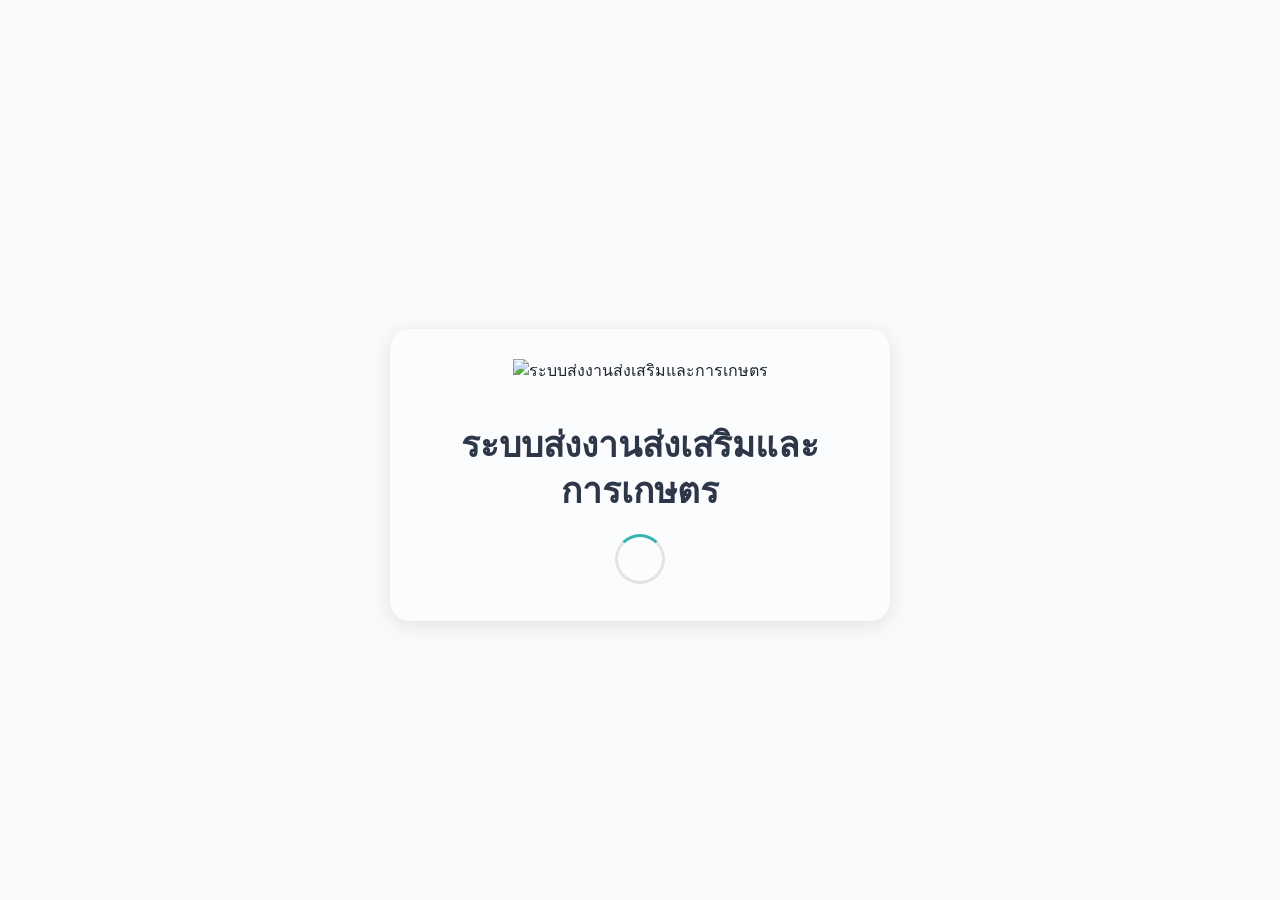
==== index.html @ 6fe294d5 "Create index.html" ====
<!DOCTYPE html>
<html lang="th">

<head>
    <title>ระบบส่งงานส่งเสริมและการเกษตร</title>
    <meta charset="UTF-8">
    <meta name="title" content="จัดการข้อมูล ส่งเสริม, Collector และ ชุปเปอร์ไวเซอร์">
  <meta name="description" content="จัดการข้อมูล ส่งเสริม, Collector และ ชุปเปอร์ไวเซอร์">
  <meta name="keywords" content="จัดการข้อมูล ส่งเสริม, Collector และ ชุปเปอร์ไวเซอร์">

  <!-- Facebook meta -->
  <meta property="og:type" content="website">
  <meta property="og:title" content="จัดการข้อมูลส่งงาน">
  <meta property="og:description" content="จัดการข้อมูลส่งงาน">
  <meta property="og:image" content="https://lh3.googleusercontent.com/a/ACg8ocJt_yMM3sBNowu7Y5BiDgl5qQ9R1vTL5vokSt_XWwuqA8_m7QU=s288-c-no">
  <meta property="og:url" content="https://lh3.googleusercontent.com/a/ACg8ocJt_yMM3sBNowu7Y5BiDgl5qQ9R1vTL5vokSt_XWwuqA8_m7QU=s288-c-no">

  <!-- Twitter meta -->
  <meta property="twitter:title" content="จัดการข้อมูลส่งงาน">
  <meta property="twitter:description" content="จัดการข้อมูลส่งงาน">
  <meta property="twitter:image" content="https://lh3.googleusercontent.com/a/ACg8ocJt_yMM3sBNowu7Y5BiDgl5qQ9R1vTL5vokSt_XWwuqA8_m7QU=s288-c-no">
  <meta property="twitter:card" content="https://lh3.googleusercontent.com/a/ACg8ocJt_yMM3sBNowu7Y5BiDgl5qQ9R1vTL5vokSt_XWwuqA8_m7QU=s288-c-no">

  <!-- MS APP -->
  <meta name="msapplication-TileColor" content="#ffffff">
  <meta name="msapplication-TileImage" content="https://lh3.googleusercontent.com/a/ACg8ocJt_yMM3sBNowu7Y5BiDgl5qQ9R1vTL5vokSt_XWwuqA8_m7QU=s288-c-no">

  <!-- APPLE APP -->
  <meta name="apple-mobile-web-app-title" content="จัดการข้อมูลส่งงาน">
  <meta name="apple-mobile-web-app-status-bar-style" content="จัดการข้อมูลส่งงาน">
  <meta name="apple-mobile-web-app-capable" content="yes">
  <meta name="mobile-web-app-capable" content="yes">

  <link rel="apple-touch-icon" href="https://lh3.googleusercontent.com/a/ACg8ocJt_yMM3sBNowu7Y5BiDgl5qQ9R1vTL5vokSt_XWwuqA8_m7QU=s288-c-no">
  <link rel="apple-touch-icon" sizes="180x180" href="https://lh3.googleusercontent.com/a/ACg8ocJt_yMM3sBNowu7Y5BiDgl5qQ9R1vTL5vokSt_XWwuqA8_m7QU=s288-c-no">
  <link rel="apple-touch-icon" sizes="152x152" href="https://lh3.googleusercontent.com/a/ACg8ocJt_yMM3sBNowu7Y5BiDgl5qQ9R1vTL5vokSt_XWwuqA8_m7QU=s288-c-no">
  <link rel="apple-touch-icon" sizes="167x167" href="https://lh3.googleusercontent.com/a/ACg8ocJt_yMM3sBNowu7Y5BiDgl5qQ9R1vTL5vokSt_XWwuqA8_m7QU=s288-c-no">

  <link href="https://lh3.googleusercontent.com/a/ACg8ocJt_yMM3sBNowu7Y5BiDgl5qQ9R1vTL5vokSt_XWwuqA8_m7QU=s288-c-no" media="(device-width: 320px) and (device-height: 568px) and (-webkit-device-pixel-ratio: 2)" rel="apple-touch-startup-image">
  <link href="https://lh3.googleusercontent.com/a/ACg8ocJt_yMM3sBNowu7Y5BiDgl5qQ9R1vTL5vokSt_XWwuqA8_m7QU=s288-c-no" media="(device-width: 375px) and (device-height: 667px) and (-webkit-device-pixel-ratio: 2)" rel="apple-touch-startup-image">
  <link href="https://lh3.googleusercontent.com/a/ACg8ocJt_yMM3sBNowu7Y5BiDgl5qQ9R1vTL5vokSt_XWwuqA8_m7QU=s288-c-no" media="(device-width: 621px) and (device-height: 1104px) and (-webkit-device-pixel-ratio: 3)" rel="apple-touch-startup-image">
  <link href="https://lh3.googleusercontent.com/a/ACg8ocJt_yMM3sBNowu7Y5BiDgl5qQ9R1vTL5vokSt_XWwuqA8_m7QU=s288-c-no" media="(device-width: 375px) and (device-height: 812px) and (-webkit-device-pixel-ratio: 3)" rel="apple-touch-startup-image">
  <link href="https://lh3.googleusercontent.com/a/ACg8ocJt_yMM3sBNowu7Y5BiDgl5qQ9R1vTL5vokSt_XWwuqA8_m7QU=s288-c-no" media="(device-width: 414px) and (device-height: 896px) and (-webkit-device-pixel-ratio: 2)" rel="apple-touch-startup-image">
  <link href="https://lh3.googleusercontent.com/a/ACg8ocJt_yMM3sBNowu7Y5BiDgl5qQ9R1vTL5vokSt_XWwuqA8_m7QU=s288-c-no" media="(device-width: 414px) and (device-height: 896px) and (-webkit-device-pixel-ratio: 3)" rel="apple-touch-startup-image">
  <link href="https://lh3.googleusercontent.com/a/ACg8ocJt_yMM3sBNowu7Y5BiDgl5qQ9R1vTL5vokSt_XWwuqA8_m7QU=s288-c-no" media="(device-width: 768px) and (device-height: 1024px) and (-webkit-device-pixel-ratio: 2)" rel="apple-touch-startup-image">
  <link href="https://lh3.googleusercontent.com/a/ACg8ocJt_yMM3sBNowu7Y5BiDgl5qQ9R1vTL5vokSt_XWwuqA8_m7QU=s288-c-no" media="(device-width: 834px) and (device-height: 1112px) and (-webkit-device-pixel-ratio: 2)" rel="apple-touch-startup-image">
  <link href="https://lh3.googleusercontent.com/a/ACg8ocJt_yMM3sBNowu7Y5BiDgl5qQ9R1vTL5vokSt_XWwuqA8_m7QU=s288-c-no" media="(device-width: 834px) and (device-height: 1194px) and (-webkit-device-pixel-ratio: 2)" rel="apple-touch-startup-image">
  <link href="https://lh3.googleusercontent.com/a/ACg8ocJt_yMM3sBNowu7Y5BiDgl5qQ9R1vTL5vokSt_XWwuqA8_m7QU=s288-c-no" media="(device-width: 1024px) and (device-height: 1366px) and (-webkit-device-pixel-ratio: 2)" rel="apple-touch-startup-image">

  <!-- FAVICON -->
  <link rel="icon" type="image/png" sizes="96x96" href="https://lh3.googleusercontent.com/a/ACg8ocJt_yMM3sBNowu7Y5BiDgl5qQ9R1vTL5vokSt_XWwuqA8_m7QU=s288-c-no">
  <link rel="icon" type="image/png" sizes="32x32" href="https://lh3.googleusercontent.com/a/ACg8ocJt_yMM3sBNowu7Y5BiDgl5qQ9R1vTL5vokSt_XWwuqA8_m7QU=s288-c-no">
  <link rel="icon" type="image/png" sizes="16x16" href="https://lh3.googleusercontent.com/a/ACg8ocJt_yMM3sBNowu7Y5BiDgl5qQ9R1vTL5vokSt_XWwuqA8_m7QU=s288-c-no">
  <link rel="shortcut icon" type="image/x-icon" href="https://lh3.googleusercontent.com/a/ACg8ocJt_yMM3sBNowu7Y5BiDgl5qQ9R1vTL5vokSt_XWwuqA8_m7QU=s288-c-no">
  <link rel="icon" type="image/x-icon" href="https://lh3.googleusercontent.com/a/ACg8ocJt_yMM3sBNowu7Y5BiDgl5qQ9R1vTL5vokSt_XWwuqA8_m7QU=s288-c-no">
  <link href="https://cdn.jsdelivr.net/npm/bootstrap@5.3.1/dist/css/bootstrap.min.css" rel="stylesheet">
    <!-- LineSeed Fonts -->
    <link href="https://cdn.jsdelivr.net/gh/maketline/goodday/font/stylesheet.min.css" rel="stylesheet">
    <style type="text/css">
        body {
            font-family: 'line_seed_sans_th';
            background-color: #f8fafc;
            padding-top: 50px;
            display: flex;
            justify-content: center;
            align-items: center;
            height: 100vh;
            margin: 0;
        }

        .container {
            text-align: center;
            background-color: #ffffff52;
            border-radius: 20px;
            box-shadow: 0 4px 20px rgba(0, 0, 0, 0.1);
            padding: 30px;
            max-width: 500px;
        }

        .logo-container {
            margin-bottom: 20px;
        }

        .pulse-spinner {
            display: inline-block;
            border: 3px solid #e3e3e3;
            border-radius: 50%;
            border-top: 3px solid #38b2ac;
            width: 50px;
            height: 50px;
            animation: spin 1.5s linear infinite;
        }

        @keyframes spin {
            0% {
                transform: rotate(0deg);
            }

            100% {
                transform: rotate(360deg);
            }
        }

        h1 {
            font-size: 2.2rem;
            color: #2d3748;
            font-weight: 700;
            margin-top: 20px;
            line-height: 1.3;
        }

        .img-fluid {
            margin-bottom: 20px;
        }

        .wrapper {
            margin-top: 20px;
        }

        .button-container {
            margin-top: 30px;
        }

        .btn-custom {
            background-color: #38b2ac;
            color: white;
            border-radius: 50px;
            padding: 12px 25px;
            font-size: 1.1rem;
            font-weight: bold;
            width: 100%;
            border: none;
            transition: background-color 0.3s;
        }

        .btn-custom:hover {
            background-color: #319795;
        }

        /* Adding smooth hover effect for the logo */
        .logo-container img {
            transition: transform 0.3s ease-in-out;
        }

        .logo-container img:hover {
            transform: scale(1.1);
        }

        body {
            margin: 0;
            height: 100vh; /* Ensure the body takes up the full height of the viewport */
            background-image: url('https://media.istockphoto.com/id/506164764/th/%E0%B8%A3%E0%B8%B9%E0%B8%9B%E0%B8%96%E0%B9%88%E0%B8%B2%E0%B8%A2/%E0%B8%A3%E0%B8%96%E0%B9%81%E0%B8%97%E0%B8%A3%E0%B8%81%E0%B9%80%E0%B8%95%E0%B8%AD%E0%B8%A3%E0%B9%8C%E0%B8%89%E0%B8%B5%E0%B8%94%E0%B8%9E%E0%B9%88%E0%B8%99%E0%B8%97%E0%B8%B8%E0%B9%88%E0%B8%87%E0%B8%96%E0%B8%B1%E0%B9%88%E0%B8%A7%E0%B9%80%E0%B8%AB%E0%B8%A5%E0%B8%B7%E0%B8%AD%E0%B8%87.jpg?s=612x612&w=0&k=20&c=thEZCIG5FEe2EHDa51JBK1GSz6cl8TlQAB7QbwLrwHA=');
            background-size: cover; /* Ensure the background covers the entire body */
            background-position: center; /* Center the background image */
            background-repeat: no-repeat; /* Don't repeat the background image */
        }
    </style>
    <title>กำลังพาท่านเข้าสู่หน้าเว็บ...</title>
</head>

<body>
    <div class="container">
        <div class="logo-container">
            <img src="https://lh3.googleusercontent.com/a/ACg8ocJt_yMM3sBNowu7Y5BiDgl5qQ9R1vTL5vokSt_XWwuqA8_m7QU=s288-c-no" class="img-fluid" width="150px" alt="ระบบส่งงานส่งเสริมและการเกษตร">
        </div>
        <h1>ระบบส่งงานส่งเสริมและการเกษตร</h1>
        <div class="wrapper">
            <div class="pulse-spinner"></div>
        </div>
    </div>

    <script src="https://ajax.googleapis.com/ajax/libs/jquery/3.4.1/jquery.min.js"></script>
    <script src="https://static.line-scdn.net/liff/edge/versions/2.9.0/sdk.js"></script>
    <script>
        $(document).ready(function () {
            var path = new URL(window.location);
            var liffId = path.searchParams.get('linkurl');
            liff.init({
                liffId: "2007528760-v8N7EXG1" //วางLiffId ตรงนี้
            })
                .then(() => {
                    if (liff.isInClient()) {
                        if (liff.getOS() == "ios") {
                            window.location.replace("" + liffId);
                        } else if (liff.getOS() == "android") {
                            window.location.replace("" + liffId);
                        }

                        setTimeout(function () { liff.closeWindow(); }, 50000); //เปลี่ยนเวลาที่ต้องการ Redirect
                    }
                })
                .catch((err) => {
                    console.log(err);
                });
        });

        // Check if LIFF is initialized
        if (liff.isInClient()) {
            // Add a click event listener to the close button
            document.getElementById("closeButton").addEventListener("click", function () {
                // Close the LIFF app when the button is clicked
                liff.closeWindow();
            });
        } else {
            // Handle the case when the app is not running in the LINE app
            console.log("This app is not running in the LINE app.");
        }
    </script>
    <script src="https://cdn.jsdelivr.net/npm/bootstrap@5.3.1/dist/js/bootstrap.bundle.min.js"></script>
</body>

</html>
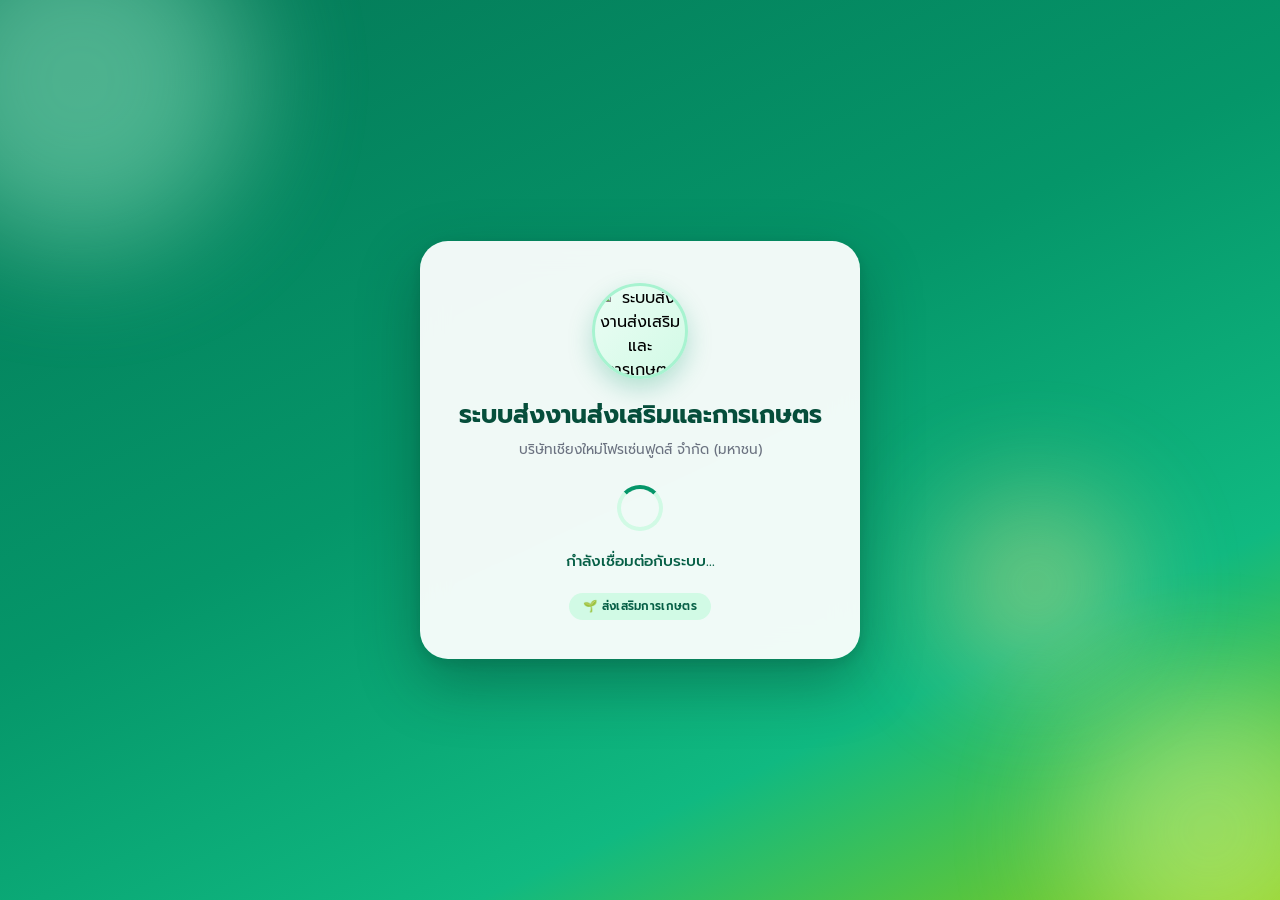
==== commit 2e1d1b2e: "Add files via upload" ====
--- a/index.html
+++ b/index.html
@@ -1,213 +1,279 @@
-
-<!DOCTYPE html>
-<html lang="th">
-
-<head>
-    <title>ระบบส่งงานส่งเสริมและการเกษตร</title>
-    <meta charset="UTF-8">
-    <meta name="title" content="จัดการข้อมูล ส่งเสริม, Collector และ ชุปเปอร์ไวเซอร์">
-  <meta name="description" content="จัดการข้อมูล ส่งเสริม, Collector และ ชุปเปอร์ไวเซอร์">
-  <meta name="keywords" content="จัดการข้อมูล ส่งเสริม, Collector และ ชุปเปอร์ไวเซอร์">
-
-  <!-- Facebook meta -->
-  <meta property="og:type" content="website">
-  <meta property="og:title" content="จัดการข้อมูลส่งงาน">
-  <meta property="og:description" content="จัดการข้อมูลส่งงาน">
-  <meta property="og:image" content="https://lh3.googleusercontent.com/a/ACg8ocJt_yMM3sBNowu7Y5BiDgl5qQ9R1vTL5vokSt_XWwuqA8_m7QU=s288-c-no">
-  <meta property="og:url" content="https://lh3.googleusercontent.com/a/ACg8ocJt_yMM3sBNowu7Y5BiDgl5qQ9R1vTL5vokSt_XWwuqA8_m7QU=s288-c-no">
-
-  <!-- Twitter meta -->
-  <meta property="twitter:title" content="จัดการข้อมูลส่งงาน">
-  <meta property="twitter:description" content="จัดการข้อมูลส่งงาน">
-  <meta property="twitter:image" content="https://lh3.googleusercontent.com/a/ACg8ocJt_yMM3sBNowu7Y5BiDgl5qQ9R1vTL5vokSt_XWwuqA8_m7QU=s288-c-no">
-  <meta property="twitter:card" content="https://lh3.googleusercontent.com/a/ACg8ocJt_yMM3sBNowu7Y5BiDgl5qQ9R1vTL5vokSt_XWwuqA8_m7QU=s288-c-no">
-
-  <!-- MS APP -->
-  <meta name="msapplication-TileColor" content="#ffffff">
-  <meta name="msapplication-TileImage" content="https://lh3.googleusercontent.com/a/ACg8ocJt_yMM3sBNowu7Y5BiDgl5qQ9R1vTL5vokSt_XWwuqA8_m7QU=s288-c-no">
-
-  <!-- APPLE APP -->
-  <meta name="apple-mobile-web-app-title" content="จัดการข้อมูลส่งงาน">
-  <meta name="apple-mobile-web-app-status-bar-style" content="จัดการข้อมูลส่งงาน">
-  <meta name="apple-mobile-web-app-capable" content="yes">
-  <meta name="mobile-web-app-capable" content="yes">
-
-  <link rel="apple-touch-icon" href="https://lh3.googleusercontent.com/a/ACg8ocJt_yMM3sBNowu7Y5BiDgl5qQ9R1vTL5vokSt_XWwuqA8_m7QU=s288-c-no">
-  <link rel="apple-touch-icon" sizes="180x180" href="https://lh3.googleusercontent.com/a/ACg8ocJt_yMM3sBNowu7Y5BiDgl5qQ9R1vTL5vokSt_XWwuqA8_m7QU=s288-c-no">
-  <link rel="apple-touch-icon" sizes="152x152" href="https://lh3.googleusercontent.com/a/ACg8ocJt_yMM3sBNowu7Y5BiDgl5qQ9R1vTL5vokSt_XWwuqA8_m7QU=s288-c-no">
-  <link rel="apple-touch-icon" sizes="167x167" href="https://lh3.googleusercontent.com/a/ACg8ocJt_yMM3sBNowu7Y5BiDgl5qQ9R1vTL5vokSt_XWwuqA8_m7QU=s288-c-no">
-
-  <link href="https://lh3.googleusercontent.com/a/ACg8ocJt_yMM3sBNowu7Y5BiDgl5qQ9R1vTL5vokSt_XWwuqA8_m7QU=s288-c-no" media="(device-width: 320px) and (device-height: 568px) and (-webkit-device-pixel-ratio: 2)" rel="apple-touch-startup-image">
-  <link href="https://lh3.googleusercontent.com/a/ACg8ocJt_yMM3sBNowu7Y5BiDgl5qQ9R1vTL5vokSt_XWwuqA8_m7QU=s288-c-no" media="(device-width: 375px) and (device-height: 667px) and (-webkit-device-pixel-ratio: 2)" rel="apple-touch-startup-image">
-  <link href="https://lh3.googleusercontent.com/a/ACg8ocJt_yMM3sBNowu7Y5BiDgl5qQ9R1vTL5vokSt_XWwuqA8_m7QU=s288-c-no" media="(device-width: 621px) and (device-height: 1104px) and (-webkit-device-pixel-ratio: 3)" rel="apple-touch-startup-image">
-  <link href="https://lh3.googleusercontent.com/a/ACg8ocJt_yMM3sBNowu7Y5BiDgl5qQ9R1vTL5vokSt_XWwuqA8_m7QU=s288-c-no" media="(device-width: 375px) and (device-height: 812px) and (-webkit-device-pixel-ratio: 3)" rel="apple-touch-startup-image">
-  <link href="https://lh3.googleusercontent.com/a/ACg8ocJt_yMM3sBNowu7Y5BiDgl5qQ9R1vTL5vokSt_XWwuqA8_m7QU=s288-c-no" media="(device-width: 414px) and (device-height: 896px) and (-webkit-device-pixel-ratio: 2)" rel="apple-touch-startup-image">
-  <link href="https://lh3.googleusercontent.com/a/ACg8ocJt_yMM3sBNowu7Y5BiDgl5qQ9R1vTL5vokSt_XWwuqA8_m7QU=s288-c-no" media="(device-width: 414px) and (device-height: 896px) and (-webkit-device-pixel-ratio: 3)" rel="apple-touch-startup-image">
-  <link href="https://lh3.googleusercontent.com/a/ACg8ocJt_yMM3sBNowu7Y5BiDgl5qQ9R1vTL5vokSt_XWwuqA8_m7QU=s288-c-no" media="(device-width: 768px) and (device-height: 1024px) and (-webkit-device-pixel-ratio: 2)" rel="apple-touch-startup-image">
-  <link href="https://lh3.googleusercontent.com/a/ACg8ocJt_yMM3sBNowu7Y5BiDgl5qQ9R1vTL5vokSt_XWwuqA8_m7QU=s288-c-no" media="(device-width: 834px) and (device-height: 1112px) and (-webkit-device-pixel-ratio: 2)" rel="apple-touch-startup-image">
-  <link href="https://lh3.googleusercontent.com/a/ACg8ocJt_yMM3sBNowu7Y5BiDgl5qQ9R1vTL5vokSt_XWwuqA8_m7QU=s288-c-no" media="(device-width: 834px) and (device-height: 1194px) and (-webkit-device-pixel-ratio: 2)" rel="apple-touch-startup-image">
-  <link href="https://lh3.googleusercontent.com/a/ACg8ocJt_yMM3sBNowu7Y5BiDgl5qQ9R1vTL5vokSt_XWwuqA8_m7QU=s288-c-no" media="(device-width: 1024px) and (device-height: 1366px) and (-webkit-device-pixel-ratio: 2)" rel="apple-touch-startup-image">
-
-  <!-- FAVICON -->
-  <link rel="icon" type="image/png" sizes="96x96" href="https://lh3.googleusercontent.com/a/ACg8ocJt_yMM3sBNowu7Y5BiDgl5qQ9R1vTL5vokSt_XWwuqA8_m7QU=s288-c-no">
-  <link rel="icon" type="image/png" sizes="32x32" href="https://lh3.googleusercontent.com/a/ACg8ocJt_yMM3sBNowu7Y5BiDgl5qQ9R1vTL5vokSt_XWwuqA8_m7QU=s288-c-no">
-  <link rel="icon" type="image/png" sizes="16x16" href="https://lh3.googleusercontent.com/a/ACg8ocJt_yMM3sBNowu7Y5BiDgl5qQ9R1vTL5vokSt_XWwuqA8_m7QU=s288-c-no">
-  <link rel="shortcut icon" type="image/x-icon" href="https://lh3.googleusercontent.com/a/ACg8ocJt_yMM3sBNowu7Y5BiDgl5qQ9R1vTL5vokSt_XWwuqA8_m7QU=s288-c-no">
-  <link rel="icon" type="image/x-icon" href="https://lh3.googleusercontent.com/a/ACg8ocJt_yMM3sBNowu7Y5BiDgl5qQ9R1vTL5vokSt_XWwuqA8_m7QU=s288-c-no">
-  <link href="https://cdn.jsdelivr.net/npm/bootstrap@5.3.1/dist/css/bootstrap.min.css" rel="stylesheet">
-    <!-- LineSeed Fonts -->
-    <link href="https://cdn.jsdelivr.net/gh/maketline/goodday/font/stylesheet.min.css" rel="stylesheet">
-    <style type="text/css">
-        body {
-            font-family: 'line_seed_sans_th';
-            background-color: #f8fafc;
-            padding-top: 50px;
-            display: flex;
-            justify-content: center;
-            align-items: center;
-            height: 100vh;
-            margin: 0;
-        }
-
-        .container {
-            text-align: center;
-            background-color: #ffffff52;
-            border-radius: 20px;
-            box-shadow: 0 4px 20px rgba(0, 0, 0, 0.1);
-            padding: 30px;
-            max-width: 500px;
-        }
-
-        .logo-container {
-            margin-bottom: 20px;
-        }
-
-        .pulse-spinner {
-            display: inline-block;
-            border: 3px solid #e3e3e3;
-            border-radius: 50%;
-            border-top: 3px solid #38b2ac;
-            width: 50px;
-            height: 50px;
-            animation: spin 1.5s linear infinite;
-        }
-
-        @keyframes spin {
-            0% {
-                transform: rotate(0deg);
-            }
-
-            100% {
-                transform: rotate(360deg);
-            }
-        }
-
-        h1 {
-            font-size: 2.2rem;
-            color: #2d3748;
-            font-weight: 700;
-            margin-top: 20px;
-            line-height: 1.3;
-        }
-
-        .img-fluid {
-            margin-bottom: 20px;
-        }
-
-        .wrapper {
-            margin-top: 20px;
-        }
-
-        .button-container {
-            margin-top: 30px;
-        }
-
-        .btn-custom {
-            background-color: #38b2ac;
-            color: white;
-            border-radius: 50px;
-            padding: 12px 25px;
-            font-size: 1.1rem;
-            font-weight: bold;
-            width: 100%;
-            border: none;
-            transition: background-color 0.3s;
-        }
-
-        .btn-custom:hover {
-            background-color: #319795;
-        }
-
-        /* Adding smooth hover effect for the logo */
-        .logo-container img {
-            transition: transform 0.3s ease-in-out;
-        }
-
-        .logo-container img:hover {
-            transform: scale(1.1);
-        }
-
-        body {
-            margin: 0;
-            height: 100vh; /* Ensure the body takes up the full height of the viewport */
-            background-image: url('https://media.istockphoto.com/id/506164764/th/%E0%B8%A3%E0%B8%B9%E0%B8%9B%E0%B8%96%E0%B9%88%E0%B8%B2%E0%B8%A2/%E0%B8%A3%E0%B8%96%E0%B9%81%E0%B8%97%E0%B8%A3%E0%B8%81%E0%B9%80%E0%B8%95%E0%B8%AD%E0%B8%A3%E0%B9%8C%E0%B8%89%E0%B8%B5%E0%B8%94%E0%B8%9E%E0%B9%88%E0%B8%99%E0%B8%97%E0%B8%B8%E0%B9%88%E0%B8%87%E0%B8%96%E0%B8%B1%E0%B9%88%E0%B8%A7%E0%B9%80%E0%B8%AB%E0%B8%A5%E0%B8%B7%E0%B8%AD%E0%B8%87.jpg?s=612x612&w=0&k=20&c=thEZCIG5FEe2EHDa51JBK1GSz6cl8TlQAB7QbwLrwHA=');
-            background-size: cover; /* Ensure the background covers the entire body */
-            background-position: center; /* Center the background image */
-            background-repeat: no-repeat; /* Don't repeat the background image */
-        }
-    </style>
-    <title>กำลังพาท่านเข้าสู่หน้าเว็บ...</title>
-</head>
-
-<body>
-    <div class="container">
-        <div class="logo-container">
-            <img src="https://lh3.googleusercontent.com/a/ACg8ocJt_yMM3sBNowu7Y5BiDgl5qQ9R1vTL5vokSt_XWwuqA8_m7QU=s288-c-no" class="img-fluid" width="150px" alt="ระบบส่งงานส่งเสริมและการเกษตร">
-        </div>
-        <h1>ระบบส่งงานส่งเสริมและการเกษตร</h1>
-        <div class="wrapper">
-            <div class="pulse-spinner"></div>
-        </div>
-    </div>
-
-    <script src="https://ajax.googleapis.com/ajax/libs/jquery/3.4.1/jquery.min.js"></script>
-    <script src="https://static.line-scdn.net/liff/edge/versions/2.9.0/sdk.js"></script>
-    <script>
-        $(document).ready(function () {
-            var path = new URL(window.location);
-            var liffId = path.searchParams.get('linkurl');
-            liff.init({
-                liffId: "2007528760-v8N7EXG1" //วางLiffId ตรงนี้
-            })
-                .then(() => {
-                    if (liff.isInClient()) {
-                        if (liff.getOS() == "ios") {
-                            window.location.replace("" + liffId);
-                        } else if (liff.getOS() == "android") {
-                            window.location.replace("" + liffId);
-                        }
-
-                        setTimeout(function () { liff.closeWindow(); }, 50000); //เปลี่ยนเวลาที่ต้องการ Redirect
-                    }
-                })
-                .catch((err) => {
-                    console.log(err);
-                });
-        });
-
-        // Check if LIFF is initialized
-        if (liff.isInClient()) {
-            // Add a click event listener to the close button
-            document.getElementById("closeButton").addEventListener("click", function () {
-                // Close the LIFF app when the button is clicked
-                liff.closeWindow();
-            });
-        } else {
-            // Handle the case when the app is not running in the LINE app
-            console.log("This app is not running in the LINE app.");
-        }
-    </script>
-    <script src="https://cdn.jsdelivr.net/npm/bootstrap@5.3.1/dist/js/bootstrap.bundle.min.js"></script>
-</body>
-
-</html>
+<!DOCTYPE html>
+<html lang="th">
+
+<head>
+    <meta charset="UTF-8">
+    <meta name="viewport" content="width=device-width, initial-scale=1.0">
+    <title>ระบบส่งงานส่งเสริมและการเกษตร</title>
+    <meta name="title" content="จัดการข้อมูล ส่งเสริม, Collector และ ชุปเปอร์ไวเซอร์">
+    <meta name="description" content="จัดการข้อมูล ส่งเสริม, Collector และ ชุปเปอร์ไวเซอร์">
+    <meta name="keywords" content="จัดการข้อมูล ส่งเสริม, Collector และ ชุปเปอร์ไวเซอร์">
+
+    <!-- Facebook meta -->
+    <meta property="og:type" content="website">
+    <meta property="og:title" content="จัดการข้อมูลส่งงาน">
+    <meta property="og:description" content="จัดการข้อมูลส่งงาน">
+    <meta property="og:image" content="https://lh3.googleusercontent.com/a/ACg8ocJt_yMM3sBNowu7Y5BiDgl5qQ9R1vTL5vokSt_XWwuqA8_m7QU=s288-c-no">
+    <meta property="og:url" content="https://lh3.googleusercontent.com/a/ACg8ocJt_yMM3sBNowu7Y5BiDgl5qQ9R1vTL5vokSt_XWwuqA8_m7QU=s288-c-no">
+
+    <!-- Twitter meta -->
+    <meta property="twitter:title" content="จัดการข้อมูลส่งงาน">
+    <meta property="twitter:description" content="จัดการข้อมูลส่งงาน">
+    <meta property="twitter:image" content="https://lh3.googleusercontent.com/a/ACg8ocJt_yMM3sBNowu7Y5BiDgl5qQ9R1vTL5vokSt_XWwuqA8_m7QU=s288-c-no">
+
+    <!-- APPLE / MS APP -->
+    <meta name="apple-mobile-web-app-title" content="จัดการข้อมูลส่งงาน">
+    <meta name="apple-mobile-web-app-capable" content="yes">
+    <meta name="mobile-web-app-capable" content="yes">
+    <meta name="msapplication-TileColor" content="#059669">
+
+    <!-- FAVICON -->
+    <link rel="icon" type="image/png" sizes="96x96" href="https://lh3.googleusercontent.com/a/ACg8ocJt_yMM3sBNowu7Y5BiDgl5qQ9R1vTL5vokSt_XWwuqA8_m7QU=s288-c-no">
+    <link rel="shortcut icon" type="image/x-icon" href="https://lh3.googleusercontent.com/a/ACg8ocJt_yMM3sBNowu7Y5BiDgl5qQ9R1vTL5vokSt_XWwuqA8_m7QU=s288-c-no">
+
+    <!-- Fonts -->
+    <link href="https://fonts.googleapis.com/css2?family=Prompt:wght@300;400;500;600;700&display=swap" rel="stylesheet">
+
+    <style type="text/css">
+        * {
+            box-sizing: border-box;
+            margin: 0;
+            padding: 0;
+        }
+
+        body {
+            font-family: 'Prompt', 'Sukhumvit Set', sans-serif;
+            min-height: 100vh;
+            display: flex;
+            align-items: center;
+            justify-content: center;
+            padding: 1.5rem;
+            background: linear-gradient(155deg, #047857 0%, #059669 45%, #10b981 75%, #84cc16 100%);
+            background-attachment: fixed;
+            overflow: hidden;
+            position: relative;
+        }
+
+        /* Decorative floating blobs */
+        .blob {
+            position: fixed;
+            border-radius: 50%;
+            filter: blur(60px);
+            opacity: 0.45;
+            pointer-events: none;
+            z-index: 0;
+        }
+        .blob-1 {
+            width: 340px;
+            height: 340px;
+            background: #a7f3d0;
+            top: -90px;
+            left: -90px;
+            animation: float 7s ease-in-out infinite;
+        }
+        .blob-2 {
+            width: 280px;
+            height: 280px;
+            background: #d9f99d;
+            bottom: -70px;
+            right: -70px;
+            animation: float 9s ease-in-out infinite reverse;
+        }
+        .blob-3 {
+            width: 180px;
+            height: 180px;
+            background: #fde68a;
+            top: 55%;
+            right: 12%;
+            animation: float 11s ease-in-out infinite;
+        }
+        @keyframes float {
+            0%, 100% { transform: translateY(0) scale(1); }
+            50% { transform: translateY(-24px) scale(1.06); }
+        }
+
+        .card {
+            position: relative;
+            z-index: 1;
+            width: 100%;
+            max-width: 440px;
+            background: rgba(255, 255, 255, 0.94);
+            backdrop-filter: blur(14px);
+            -webkit-backdrop-filter: blur(14px);
+            border-radius: 28px;
+            padding: 2.6rem 2.2rem 2.4rem;
+            text-align: center;
+            box-shadow: 0 24px 60px rgba(2, 44, 34, 0.35), 0 4px 14px rgba(2, 44, 34, 0.12);
+            animation: cardIn 0.7s cubic-bezier(0.16, 1, 0.3, 1) both;
+        }
+        @keyframes cardIn {
+            from { opacity: 0; transform: translateY(28px) scale(0.97); }
+            to { opacity: 1; transform: translateY(0) scale(1); }
+        }
+
+        .logo-wrap {
+            width: 96px;
+            height: 96px;
+            margin: 0 auto 1.2rem;
+            border-radius: 50%;
+            background: linear-gradient(135deg, #ecfdf5, #d1fae5);
+            border: 3px solid #a7f3d0;
+            display: flex;
+            align-items: center;
+            justify-content: center;
+            overflow: hidden;
+            box-shadow: 0 10px 24px rgba(5, 150, 105, 0.25);
+            animation: logoPulse 2.6s ease-in-out infinite;
+        }
+        .logo-wrap img {
+            width: 100%;
+            height: 100%;
+            object-fit: cover;
+        }
+        @keyframes logoPulse {
+            0%, 100% { transform: scale(1); }
+            50% { transform: scale(1.05); }
+        }
+
+        h1 {
+            font-size: 1.55rem;
+            font-weight: 700;
+            color: #064e3b;
+            line-height: 1.4;
+            margin-bottom: 0.35rem;
+        }
+        .subtitle {
+            font-size: 0.85rem;
+            color: #6b7280;
+            font-weight: 400;
+            margin-bottom: 1.6rem;
+        }
+
+        .spinner-wrap {
+            display: flex;
+            justify-content: center;
+            margin-bottom: 1.1rem;
+        }
+        .spinner {
+            width: 46px;
+            height: 46px;
+            border-radius: 50%;
+            border: 4px solid #d1fae5;
+            border-top-color: #059669;
+            animation: spin 0.9s linear infinite;
+        }
+        @keyframes spin {
+            to { transform: rotate(360deg); }
+        }
+
+        .status {
+            font-size: 0.95rem;
+            font-weight: 500;
+            color: #065f46;
+            min-height: 1.5em;
+        }
+        .status small {
+            display: block;
+            font-weight: 400;
+            color: #9ca3af;
+            font-size: 0.78rem;
+            margin-top: 0.2rem;
+        }
+
+        .go-link {
+            display: inline-block;
+            margin-top: 0.9rem;
+            font-size: 0.85rem;
+            font-weight: 600;
+            color: #059669;
+            text-decoration: none;
+            padding: 0.5rem 1.4rem;
+            border: 2px solid #a7f3d0;
+            border-radius: 999px;
+            transition: all 0.25s ease;
+        }
+        .go-link:hover {
+            background: #ecfdf5;
+            border-color: #059669;
+        }
+        .hidden {
+            display: none !important;
+        }
+
+        .badge-green {
+            display: inline-block;
+            margin-top: 1.3rem;
+            padding: 0.3rem 0.9rem;
+            font-size: 0.72rem;
+            font-weight: 600;
+            color: #065f46;
+            background: #d1fae5;
+            border-radius: 999px;
+            letter-spacing: 0.3px;
+        }
+    </style>
+</head>
+
+<body>
+    <div class="blob blob-1"></div>
+    <div class="blob blob-2"></div>
+    <div class="blob blob-3"></div>
+
+    <div class="card">
+        <div class="logo-wrap">
+            <img src="https://lh3.googleusercontent.com/a/ACg8ocJt_yMM3sBNowu7Y5BiDgl5qQ9R1vTL5vokSt_XWwuqA8_m7QU=s288-c-no"
+                 alt="ระบบส่งงานส่งเสริมและการเกษตร">
+        </div>
+        <h1>ระบบส่งงานส่งเสริมและการเกษตร</h1>
+        <p class="subtitle">บริษัทเชียงใหม่โฟรเซ่นฟูดส์ จำกัด (มหาชน)</p>
+        <div class="spinner-wrap"><div class="spinner"></div></div>
+        <p id="statusText" class="status">กำลังเชื่อมต่อกับระบบ...</p>
+        <a id="goLink" href="#" class="go-link hidden">คลิกที่นี่เพื่อไปต่อ ➜</a>
+        <div class="badge-green">🌱 ส่งเสริมการเกษตร</div>
+    </div>
+
+    <script src="https://ajax.googleapis.com/ajax/libs/jquery/3.4.1/jquery.min.js"></script>
+    <script src="https://static.line-scdn.net/liff/edge/versions/2.9.0/sdk.js"></script>
+    <script>
+        $(document).ready(function () {
+            var target = new URL(window.location).searchParams.get('linkurl');
+
+            function goToTarget() {
+                if (!target) {
+                    document.getElementById('statusText').innerHTML = 'ไม่พบลิงก์ปลายทาง<br><small>กรุณาเปิดระบบจากเมนู LINE อีกครั้ง</small>';
+                    var link = document.getElementById('goLink');
+                    link.href = '#';
+                    link.classList.remove('hidden');
+                    return;
+                }
+                document.getElementById('statusText').textContent = 'กำลังนำทางไปยังหน้างาน...';
+                var link = document.getElementById('goLink');
+                link.href = target;
+                link.classList.remove('hidden');
+
+                // Redirect to the target page (works inside LINE and in a normal browser)
+                setTimeout(function () {
+                    window.location.replace(target);
+                }, 1800);
+
+                // Safety: close the LIFF window after a while (only meaningful inside LINE)
+                setTimeout(function () {
+                    try { if (window.liff && liff.closeWindow) liff.closeWindow(); } catch (e) { /* noop */ }
+                }, 50000);
+            }
+
+            // Initialize LIFF, then decide where to go
+            liff.init({ liffId: "2007528760-v8N7EXG1" })
+                .then(function () {
+                    goToTarget();
+                })
+                .catch(function (err) {
+                    // Opened outside LINE or LIFF init failed — still redirect if we have a target
+                    console.log("LIFF init failed (opened outside LINE?):", err);
+                    goToTarget();
+                });
+        });
+    </script>
+</body>
+
+</html>
